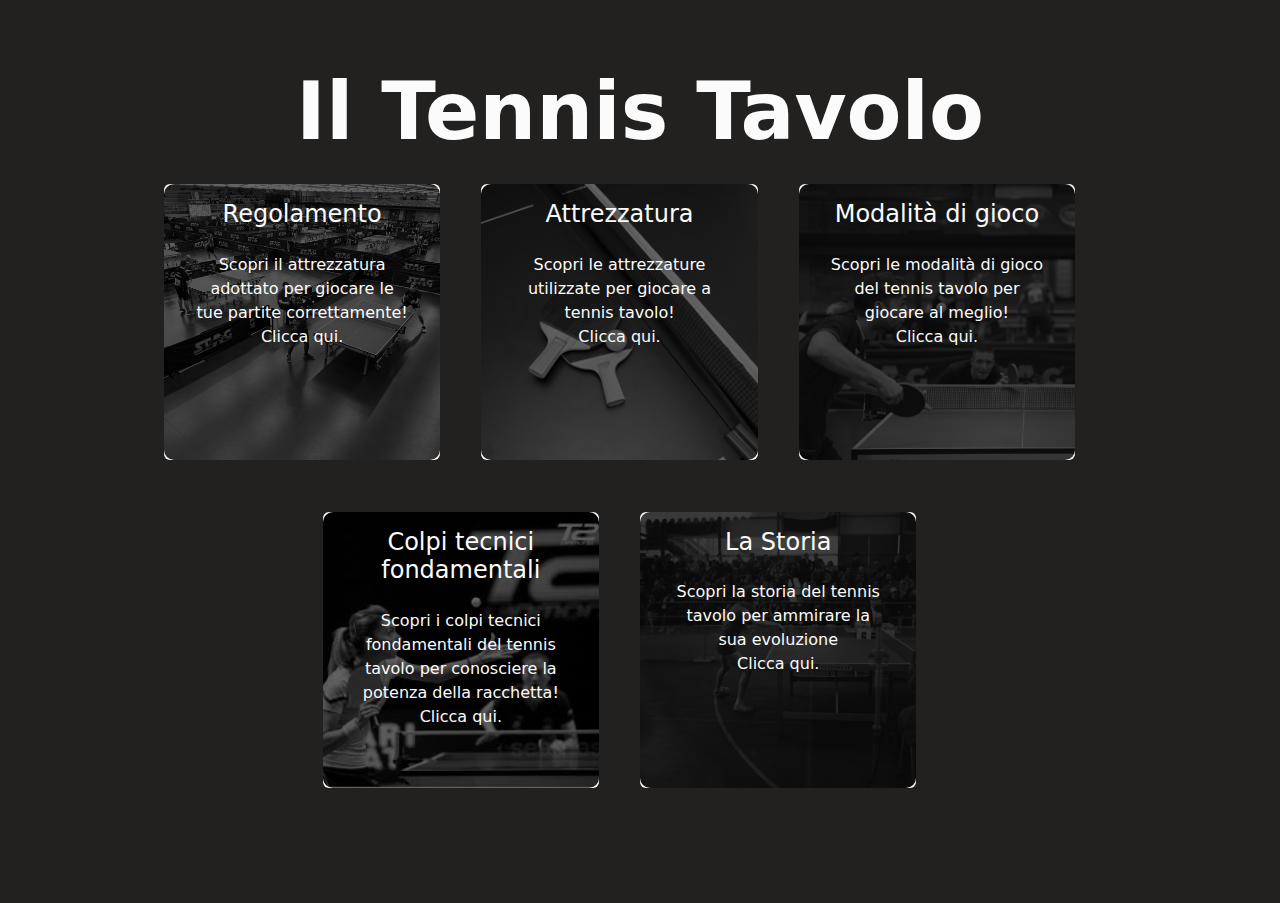
==== index.html @ 6d71eb27 "Home Page" ====
<!DOCTYPE html>
<html lang="en">
<head>
	<meta charset="UTF-8">
	<meta name="viewport" content="width=device-width, initial-scale=1.0">
	<title>Home - Tennis Tavolo</title>
	<!-- CSS Bootstrap -->
	<link href="https://cdn.jsdelivr.net/npm/bootstrap@5.3.3/dist/css/bootstrap.min.css" 
	rel="stylesheet" 
	integrity="sha384-QWTKZyjpPEjISv5WaRU9OFeRpok6YctnYmDr5pNlyT2bRjXh0JMhjY6hW+ALEwIH" 
	crossorigin="anonymous">
	<!-- CSS -->
	<link rel="stylesheet" href="style.css">
</head>
<body>
	<div id="title" class="d-flex justify-content-center">
		<h1>Il Tennis Tavolo</h1>
	</div>
	
	<div id="cards-container" class="d-flex justify-content-center flex-wrap">
		<div class="card">
			<img src="imgs/regolamento.png" class="card-img-top" alt="">
			<div class="card-img-overlay text-center">
				<h5 class="card-title">Regolamento</h5>
				<p class="card-body">Scopri il attrezzatura adottato
					per giocare le tue partite correttamente!<br>Clicca qui.</p>
				<p class="card-body d-none">Scopri di più cliccando qui!</p>
			</div>
		</div>
		
		<div class="card">
			<img src="imgs/attrezzatura.png" class="card-img-top" alt="">
			<div class="card-img-overlay text-center">
				<h5 class="card-title">Attrezzatura</h5>
				<p class="card-body">Scopri le attrezzature utilizzate 
					per giocare a tennis tavolo!<br>Clicca qui.</p>
				<p class="card-body d-none">Scopri di più cliccando qui!</p>
			</div>
		</div>
		
		<div class="card">
			<img src="imgs/modalita-di-gioco.png" class="card-img-top" alt="">
			<div class="card-img-overlay text-center">
				<h5 class="card-title">Modalità di gioco</h5>
				<p class="card-body">Scopri le modalità di gioco del tennis tavolo
					per giocare al meglio!<br>Clicca qui.</p>
				<p class="card-body d-none">Scopri di più cliccando qui!</p>
			</div>
		</div>
		
		<div class="card">
			<img src="imgs/colpi-tecnici-fondamentali.png" class="card-img-top" alt="">
			<div class="card-img-overlay text-center">
				<h5 class="card-title">Colpi tecnici fondamentali</h5>
				<p class="card-body">Scopri i colpi tecnici fondamentali del tennis tavolo
					per conosciere la potenza della racchetta!<br>Clicca qui.</p>
				<p class="card-body d-none">Scopri di più cliccando qui!</p>
			</div>
		</div>
		
		<div class="card">
			<img src="imgs/la-storia.png" class="card-img-top" id="storia" alt="">
			<div class="card-img-overlay text-center">
				<h5 class="card-title">La Storia</h5>
				<p class="card-body">Scopri la storia del tennis tavolo
					per ammirare la sua evoluzione<br>Clicca qui.</p>
				<p class="card-body d-none">Scopri di più cliccando qui!</p>
			</div>
		</div>
	</div>
	
	<!-- Script bootstrap -->
	<script src="https://cdn.jsdelivr.net/npm/bootstrap@5.3.3/dist/js/bootstrap.bundle.min.js" 
	integrity="sha384-YvpcrYf0tY3lHB60NNkmXc5s9fDVZLESaAA55NDzOxhy9GkcIdslK1eN7N6jIeHz" 
	crossorigin="anonymous"></script>
	
	<!-- Script js -->
	<script src="script.js"></script>
</body>
</html>
---- style.css ----
html, body {
	scroll-behavior: smooth;
}

body {
	color: #fbfbfb;
	background-color: #232020;
	padding: 5% 10%
}

#title > h1 {
	font-size: 5rem;
	font-weight: bold;
}

#title {
	margin-bottom: 1rem;
}

.card {
	border: none;
	margin-right: 4%;
	width: 27%;
	transition: 0.3s;
	cursor: pointer;
	margin-bottom: 5%;
}

.card-img-top {
	border-radius: 10px;
	filter: brightness(0.4) grayscale(100%);
	transition: 0.3s;
}

.card-img-top:where(#storia) {
	filter: brightness(0.25) grayscale(100%);
}

.card:hover > .card-img-top {
	filter: brightness(0.4) grayscale(0%);
	transition: 0.3s;
}

.card:hover {
	border: none;
	scale: 105%;
	transition: 0.3s;
}

.card-img-overlay {
	color: #fbfbfb;
}

.card-title {
	font-size: 1.5rem;
}

@media(767px <= width <= 1023px) {
	#title > h1 {
		font-size: 4rem;
	}
	
	.card-body:where(.d-none) {
		display: block !important;
	}
	
	.card-body:not(:where(.d-none)) {
		display: none;
	}
}
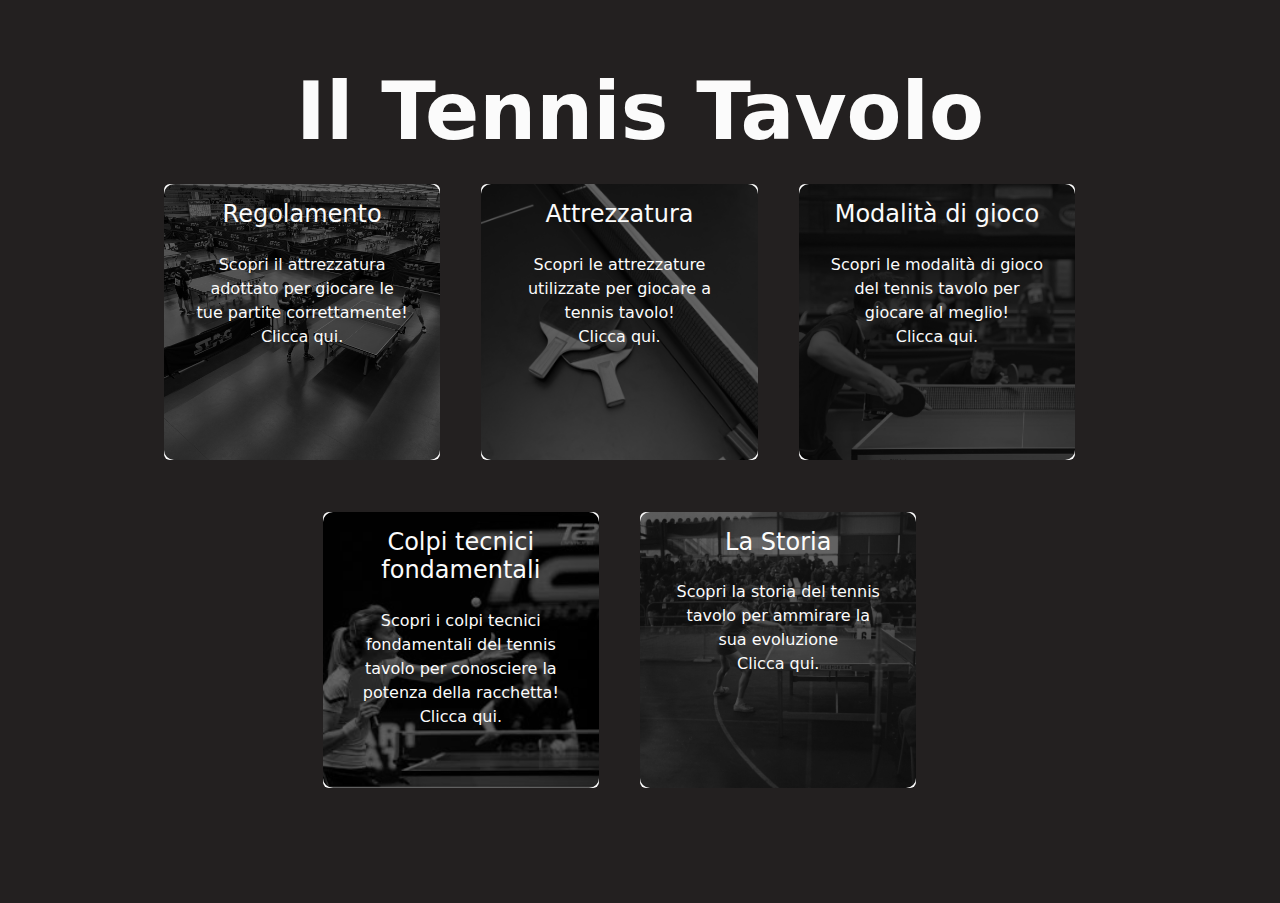
==== commit 6b4c6255: "Fix cards" ====
--- a/index.html
+++ b/index.html
@@ -18,8 +18,8 @@
 	</div>
 	
 	<div id="cards-container" class="d-flex justify-content-center flex-wrap">
-		<div class="card">
-			<img src="imgs/regolamento.png" class="card-img-top" alt="">
+		<div class="card" id="regolamento">
+			<img src="imgs/regolamento.png" class="card-img-top" alt="regolamento">
 			<div class="card-img-overlay text-center">
 				<h5 class="card-title">Regolamento</h5>
 				<p class="card-body">Scopri il attrezzatura adottato
@@ -28,8 +28,8 @@
 			</div>
 		</div>
 		
-		<div class="card">
-			<img src="imgs/attrezzatura.png" class="card-img-top" alt="">
+		<div class="card" id="attrezzatura">
+			<img src="imgs/attrezzatura.png" class="card-img-top" alt="attrezzatura">
 			<div class="card-img-overlay text-center">
 				<h5 class="card-title">Attrezzatura</h5>
 				<p class="card-body">Scopri le attrezzature utilizzate 
@@ -38,8 +38,8 @@
 			</div>
 		</div>
 		
-		<div class="card">
-			<img src="imgs/modalita-di-gioco.png" class="card-img-top" alt="">
+		<div class="card" id="modalita-di-gioco">
+			<img src="imgs/modalita-di-gioco.png" class="card-img-top" alt="modalita-di-gioco">
 			<div class="card-img-overlay text-center">
 				<h5 class="card-title">Modalità di gioco</h5>
 				<p class="card-body">Scopri le modalità di gioco del tennis tavolo
@@ -48,8 +48,8 @@
 			</div>
 		</div>
 		
-		<div class="card">
-			<img src="imgs/colpi-tecnici-fondamentali.png" class="card-img-top" alt="">
+		<div class="card" id="colpi-tecnici-fondamentali">
+			<img src="imgs/colpi-tecnici-fondamentali.png" class="card-img-top" alt="colpi-tecnici-fondamentali">
 			<div class="card-img-overlay text-center">
 				<h5 class="card-title">Colpi tecnici fondamentali</h5>
 				<p class="card-body">Scopri i colpi tecnici fondamentali del tennis tavolo
@@ -58,8 +58,8 @@
 			</div>
 		</div>
 		
-		<div class="card">
-			<img src="imgs/la-storia.png" class="card-img-top" id="storia" alt="">
+		<div class="card" id="storia">
+			<img src="imgs/la-storia.png" class="card-img-top" alt="storia">
 			<div class="card-img-overlay text-center">
 				<h5 class="card-title">La Storia</h5>
 				<p class="card-body">Scopri la storia del tennis tavolo
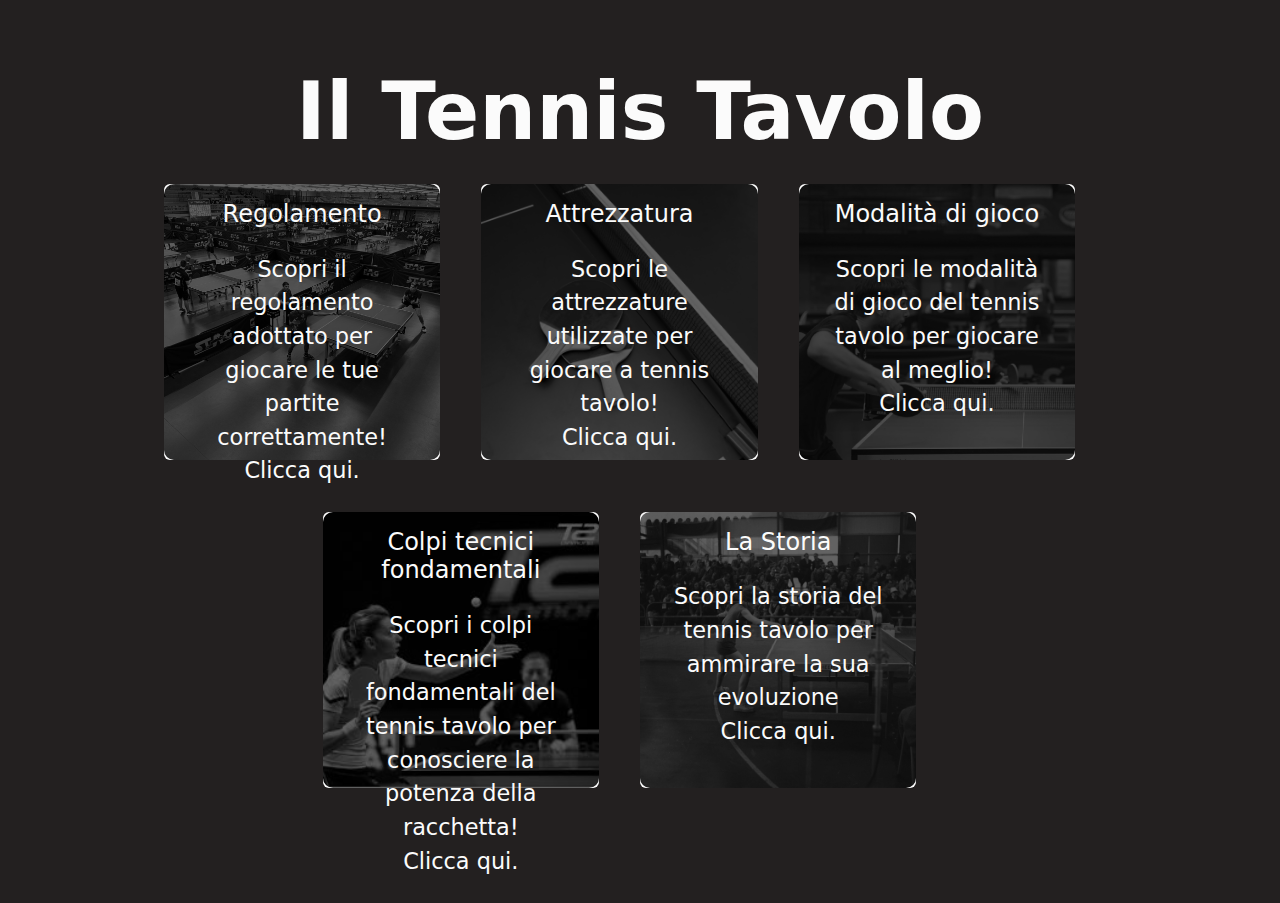
==== commit c8910fb9: "Fix syntax mistake" ====
--- a/index.html
+++ b/index.html
@@ -22,7 +22,7 @@
 			<img src="imgs/regolamento.png" class="card-img-top" alt="regolamento">
 			<div class="card-img-overlay text-center">
 				<h5 class="card-title">Regolamento</h5>
-				<p class="card-body">Scopri il attrezzatura adottato
+				<p class="card-body">Scopri il regolamento adottato
 					per giocare le tue partite correttamente!<br>Clicca qui.</p>
 				<p class="card-body d-none">Scopri di più cliccando qui!</p>
 			</div>
--- a/style.css
+++ b/style.css
@@ -8,6 +8,19 @@
 	padding: 5% 10%
 }
 
+p {
+	font-size: 1.4rem;
+}
+
+li > p {
+	font-size: 1.2rem;
+}
+
+video {
+	border-radius: 15px;
+	margin-bottom: 7rem;
+}
+
 #title > h1 {
 	font-size: 5rem;
 	font-weight: bold;
@@ -15,6 +28,11 @@
 
 #title {
 	margin-bottom: 1rem;
+}
+
+.intro {
+	text-align: center;
+	margin: 3rem 0;
 }
 
 .card {
@@ -55,6 +73,19 @@
 	font-size: 1.5rem;
 }
 
+.table-tennissed-list {
+	list-style: none;
+	padding-left: 0;
+}
+
+.table-tennissed-list li {
+	background-image: url('imgs/table-tennis-rackets.png'); /* Usa un'icona personalizzata */
+	background-size: 30px 30px;
+	background-repeat: no-repeat;
+	background-position: left center;
+	padding-left: 45px; /* Spazio per l'icona */
+}
+
 @media(767px <= width <= 1023px) {
 	#title > h1 {
 		font-size: 4rem;
